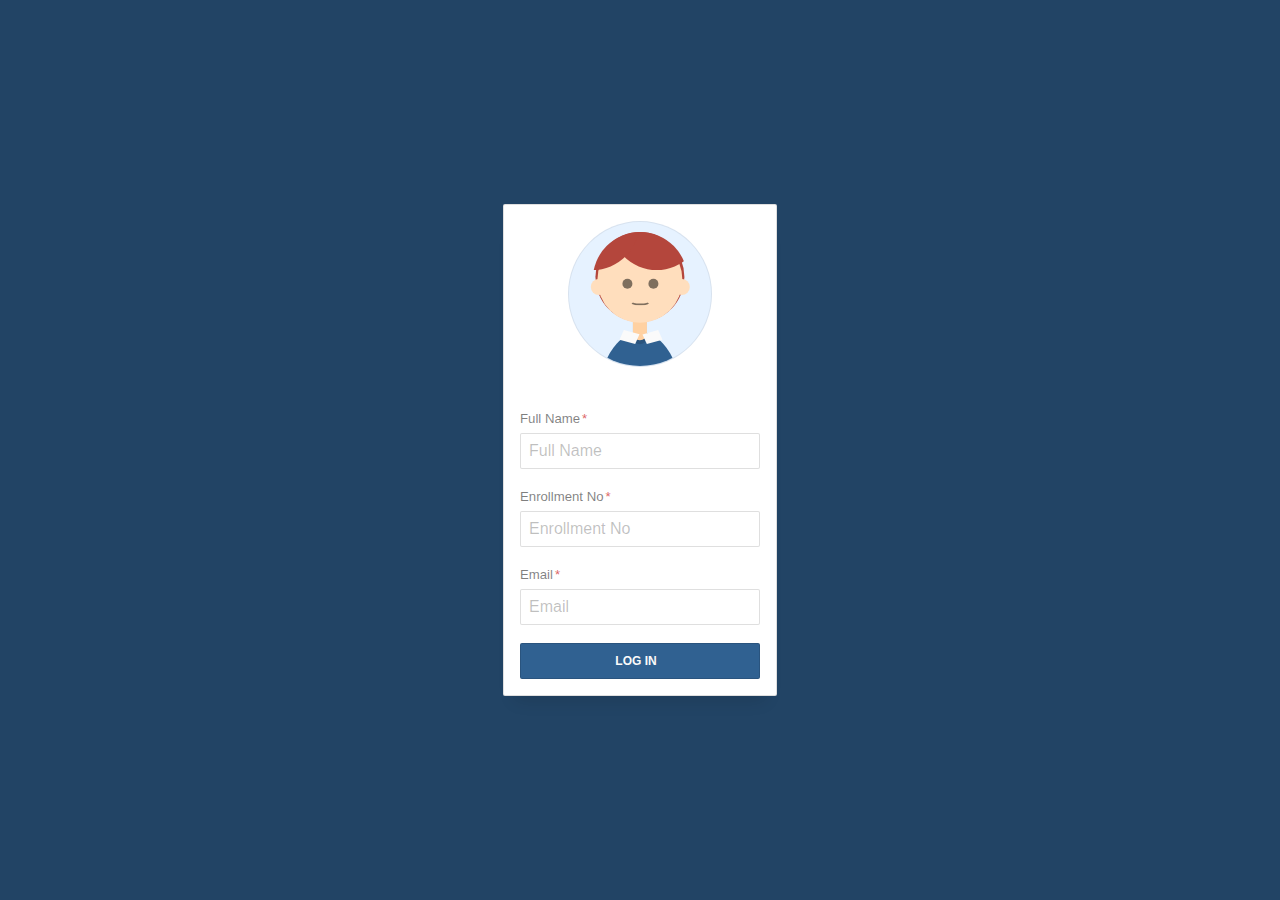
==== index.html @ 001bc199 "Update index.html" ====
<!DOCTYPE html>
<html>
<head>
  <meta charset="utf-8">
  <meta name="viewport" content="width=device-width, initial-scale=1">
  <title>Quizilla</title>

<link href="https://maxcdn.bootstrapcdn.com/bootstrap/4.1.1/css/bootstrap.min.css" rel="stylesheet">
<script src="https://ajax.googleapis.com/ajax/libs/jquery/3.2.1/jquery.min.js"></script>
<script src="https://maxcdn.bootstrapcdn.com/bootstrap/4.1.1/js/bootstrap.min.js"></script>

</head>
<body>

  <link rel="stylesheet" href="css/style.css">

<form method="POST" action="" id="login-form" autocomplete="off" role="main">
    <h1 class="a11y-hidden">Login Form</h1>
    <div>
        <label class="label-email">
          <input type="text" class="text" name="name" placeholder="Full Name" tabindex="1" required />
          <span class="required">Full Name</span>
        </label>
      </div>
      <div>
        <label class="label-email">
          <input type="text" class="text" name="enrollment_no" placeholder="Enrollment No" tabindex="1" required />
          <span class="required">Enrollment No</span>
        </label>
      </div>
    <div>
      <label class="label-email">
        <input type="email" class="text" name="email" placeholder="Email" tabindex="1" required />
        <span class="required">Email</span>
      </label>
    </div>

    <!-- <input type="checkbox" name="show-password" class="show-password a11y-hidden" id="show-password" tabindex="3" />
    <label class="label-show-password" for="show-password">
      <span>Show Password</span>
    </label> -->
    <!-- <div>
      <label class="label-password">
        <input type="text" class="text" name="password" placeholder="Password" tabindex="2" required />
        <span class="required">Password</span>
      </label>
    </div> -->
    <input type="submit" id="btnsubmit" value="Log In" name="btnsubmit" />
    <div id="msg1"></div>
    <div id="msg"></div>
    <!-- <div class="email">
      <a href="#">Forgot password?</a>
    </div> -->
    <figure aria-hidden="true">
      <div class="person-body"></div>
      <div class="neck skin"></div>
      <div class="head skin">
        <div class="eyes"></div>
        <div class="mouth"></div>
      </div>
      <div class="hair"></div>
      <div class="ears"></div>
      <div class="shirt-1"></div>
      <div class="shirt-2"></div>
    </figure>

  </form> 


<script>
  jQuery('#login-form').on('submit',function(e) {
    e.preventDefault();
    jQuery('#msg1').html('All questions are compulsory');
    jQuery('#msg').html('Please Wait! Your Test is Starting');
    jQuery('#btnSubmit').attr('dissable',true);
    jQuery.ajax({
      url: 'https://script.google.com/macros/s/AKfycbzaP7tgEWPa3aaZUheER9ACEjKRm-LNiw9T9vvGG5hlGOk1uc_20hOdAjSATXfxvA3-/exec',
      type: 'post',
      data: jQuery('#login-form').serialize(),
      success: function(result){
        jQuery('#login-form')[0].reset();
        jQuery('#msg').html('All the Best! ');
        jQuery('#btnSubmit').attr('dissable',false);
        location.replace("https://hrithik1122.github.io/quizilla.github.io/quiz.html")
      }
    });
  });
</script>

<!-- Questions & Answers -->
</body>
</html>
---- css/style.css ----
html, body {
    align-items: center;
    background: #224465;
    border: 0;
    display: flex;
    font-family: Helvetica, Arial, sans-serif;
    font-size: 16px;
    height: 100%;
    justify-content: center;
    margin: 0;
    padding: 0;
  }
  
  form {
    --background: white;
    --border: rgba(0, 0, 0, 0.125);
    --borderDark: rgba(0, 0, 0, 0.25);
    --borderDarker: rgba(0, 0, 0, 0.5);
    --bgColorH: 0;
    --bgColorS: 0%;
    --bgColorL: 98%;
    --fgColorH: 210;
    --fgColorS: 50%;
    --fgColorL: 38%;
    --shadeDark: 0.3;
    --shadeLight: 0.7;
    --shadeNormal: 0.5;
    --borderRadius: 0.125rem;
    --highlight: #306090;
    background: white;
    border: 1px solid var(--border);
    border-radius: var(--borderRadius);
    box-shadow: 0 1rem 1rem -0.75rem var(--border);
    display: flex;
    flex-direction: column;
    padding: 1rem;
    position: relative;
    overflow: hidden;
  }
  
  form .email, form .email a {
    color: hsl(var(--fgColorH), var(--fgColorS), var(--fgColorL));
    font-size: 0.825rem;
    order: 4;
    text-align: center;
    margin-top: 0.25rem;
    outline: 1px dashed transparent;
    outline-offset: 2px;
    display: inline;
  }
  
  form a:hover {
    color: hsl(var(--fgColorH), var(--fgColorS), calc(var(--fgColorL) * 0.85));
    transition: color 0.25s;
  }
  
  form a:focus {
    color: hsl(var(--fgColorH), var(--fgColorS), calc(var(--fgColorL) * 0.85));
    outline: 1px dashed hsl(var(--fgColorH), calc(var(--fgColorS) * 2), calc(var(--fgColorL) * 1.15));
    outline-offset: 2px;
  }
  
  form > div {
    order: 2;
  }
  
  label {
    display: flex;
    flex-direction: column;
  }
  
  .label-show-password {
    order: 3;
  }
  
  label > span {
    color: var(--borderDarker);
    display: block;
    font-size: 0.825rem;
    margin-top: 0.625rem;
    order: 1;
    transition: all 0.25s;
  }
  
  label > span.required::after {
    content: "*";
    color: #dd6666;
    margin-left: 0.125rem;
  }
  
  label input {
    order: 2;
    outline: none;
  }
  
  label input::placeholder {
    color: var(--borderDark);
  }
  
  /* trick from https://css-tricks.com/snippets/css/password-input-bullet-alternatives/ */
  label input[name="password"] {
    -webkit-text-security: disc;
  }
  
  input[name="show-password"]:checked ~ div label input[name="password"] {
    -webkit-text-security: none;
  }
  
  label:hover span {
    color: hsl(var(--fgColorH), var(--fgColorS), var(--fgColorL));
  }
  
  input[type="checkbox"] + div label:hover span::before,
  label:hover input.text {
    border-color: hsl(var(--fgColorH), var(--fgColorS), var(--fgColorL));
  }
  
  label input.text:focus,
  label input.text:active {
    border-color:  hsl(var(--fgColorH), calc(var(--fgColorS) * 2), calc(var(--fgColorL) * 1.15));
    box-shadow: 0 1px  hsl(var(--fgColorH), calc(var(--fgColorS) * 2), calc(var(--fgColorL) * 1.15));
  }
  
  input.text:focus + span,
  input.text:active + span {
    color:  hsl(var(--fgColorH), calc(var(--fgColorS) * 2), calc(var(--fgColorL) * 1.15));
  }
  
  input {
    border: 1px solid var(--border);
    border-radius: var(--borderRadius);
    box-sizing: border-box;
    font-size: 1rem;
    height: 2.25rem;
    line-height: 1.25rem;
    margin-top: 0.25rem;
    order: 2;
    padding: 0.25rem 0.5rem;
    width: 15rem;
    transition: all 0.25s;
  }
  
  input[type="submit"] {
    color: hsl(var(--bgColorH), var(--bgColorS), var(--bgColorL));
    background: hsl(var(--fgColorH), var(--fgColorS), var(--fgColorL));
    font-size: 0.75rem;
    font-weight: bold;
    margin-top: 0.625rem;
    order: 4;
    outline: 1px dashed transparent;
    outline-offset: 2px;
    padding-left: 0;
    text-transform: uppercase;
  }
  
  input[type="checkbox"]:focus + label span::before,
  input[type="submit"]:focus {
    outline: 1px dashed hsl(var(--fgColorH), calc(var(--fgColorS) * 2), calc(var(--fgColorL) * 1.15));
    outline-offset: 2px;
  }
  
  input[type="submit"]:focus {
    background: hsl(var(--fgColorH), var(--fgColorS), calc(var(--fgColorL) * 0.85));
  }
  
  input[type="submit"]:hover {
    background: hsl(var(--fgColorH), var(--fgColorS), calc(var(--fgColorL) * 0.85));
  }
  
  input[type="submit"]:active {
    background: hsl(var(--fgColorH), calc(var(--fgColorS) * 2), calc(var(--fgColorL) * 1.15));
    transition: all 0.125s;
  }
  
  /** Checkbox styling */
  .a11y-hidden {
    position: absolute;
    top: -1000em;
    left: -1000em;
  }
  
  input[type="checkbox"] + label span {
    padding-left: 1.25rem;
    position: relative;
  }
  
  input[type="checkbox"] + label span::before {
    content: "";
    display: block;
    position: absolute;
    top: 0;
    left: 0;
    width: 0.75rem;
    height: 0.75rem;
    border: 1px solid var(--borderDark);
    border-radius: var(--borderRadius);
    transition: all 0.25s;
    outline:1px dashed transparent;
    outline-offset: 2px;
  }
  
  input[type="checkbox"]:checked + label span::after {
    content: "";
    display: block;
    position: absolute;
    top: 0.1875rem;
    left: 0.1875rem;
    width: 0.375rem;
    height: 0.375rem;
    border: 1px solid var(--borderDark);
    border-radius: var(--borderRadius);
    transition: all 0.25s;
    outline:1px dashed transparent;
    outline-offset: 2px;
    background: hsl(var(--fgColorH), var(--fgColorS), var(--fgColorL));
  }
  
  /** PERSON */
  figure {
    --skinH: 30;
    --skinS: 100%;
    --skinL: 87%;
    --hair: rgb(180,70,60);
    background: hsl(var(--fgColorH), calc(var(--fgColorS) * 2), 95%);
    border: 1px solid rgba(0,0,0,0.0625);
    border-radius: 50%;
    height: 0;
    margin: auto auto;
    margin-bottom: 2rem;
    order: 1;
    padding-top: 60%;
    position: relative;
    width: 60%;
    overflow: hidden;
  }
  
  figure div {
    position: absolute;
    transform: translate(-50%, -50%);
  }
  
  figure .skin {
    background: hsl(var(--skinH), var(--skinS), var(--skinL));
    box-shadow: inset 0 0 3rem hsl(var(--skinH), var(--skinS), calc(var(--skinL) * 0.95));
  }
  
  figure .head {
    top: 40%;
    left: 50%;
    width: 60%;
    height: 60%;
    border-radius: 100%;
    box-shadow: 0 -0.175rem 0 0.125rem var(--hair);
  }
  
  figure  .ears {
    top: 47%;
    left: 50%;
    white-space: nowrap;
  }
  
  figure .ears::before,
  figure .ears::after {
    content: "";
    background: hsl(var(--skinH), var(--skinS), var(--skinL));
    border-radius: 50%;
    width: 1rem;
    height: 1rem;
    display: inline-block;
    margin: 0 2.1rem;
  }
  
  figure .head .eyes {
    top: 55%;
    left: 50%;
    white-space: nowrap;
  }
  
  @-webkit-keyframes blink {
    0%, 90%, 100% {
      height: 10px;
    }
    95% {
      height: 0;
    }
  }
  
  @keyframes blink {
    0%, 90%, 100% {
      height: 10px;
    }
    95% {
      height: 0px;
    }
  }
  
  figure .head .eyes::before,
  figure .head .eyes::after {
    content: "";
    background: var(--borderDarker);
    border-radius: 50%;
    width: 10px;
    height: 10px;
    display: inline-block;
    margin: 0 0.5rem;
    -webkit-animation: blink 5s infinite;
    animation: blink 5s infinite;
    transition: all 0.15s;
  }
  
  input[name="show-password"]:checked ~ figure .head .eyes::before,
  input[name="show-password"]:checked ~ figure .head .eyes::after {
    height: 0.125rem;
    animation: none;
  }
  
  figure .head .mouth {
    border: 0.125rem solid transparent;
    border-bottom: 0.125rem solid var(--borderDarker);
    width: 25%;
    border-radius: 50%;
    transition: all 0.5s
  }
  
  form:invalid figure .head .mouth {
    top: 75%;
    left: 50%;
    height: 10%;
  }
  
  form:valid figure .head .mouth {
    top: 60%;
    left: 50%;
    width: 40%;
    height: 40%;
  }
  
  figure .hair {
    top: 40%;
    left: 50%;
    width: 66.66%;
    height: 66.66%;
    border-radius: 100%;
    overflow: hidden;
  }
  
  figure .hair::before {
    content: "";
    display: block;
    position: absolute;
    width: 100%;
    height: 100%;
    background: var(--hair);
    border-radius: 50%;
    top: -60%;
    left: -50%;
    box-shadow: 4rem 0 var(--hair);
  }
  
  figure .neck {
    width: 10%;
    height: 40%;
    top: 62%;
    left: 50%;
    background: hsl(var(--skinH), var(--skinS), calc(var(--skinL) * 0.94));
    border-radius: 0 0 2rem 2rem;
    box-shadow: 0 0.25rem var(--border);
  }
  
  figure .person-body {
    width: 60%;
    height: 100%;
    border-radius: 50%;
    background: red;
    left: 50%;
    top: 126%;
    background: hsl(var(--fgColorH), var(--fgColorS), var(--fgColorL));
  }
  
  figure .shirt-1,
  figure .shirt-2 {
    width: 12%;
    height: 7%;
    background: hsl(var(--bgColorH), var(--bgColorS), var(--bgColorL));
    top: 76%;
    left: 36.5%;
    transform: skew(-10deg) rotate(15deg)
  }
  
  figure .shirt-2 {
    left: 52.5%;
    transform: skew(10deg) rotate(-15deg)
  }
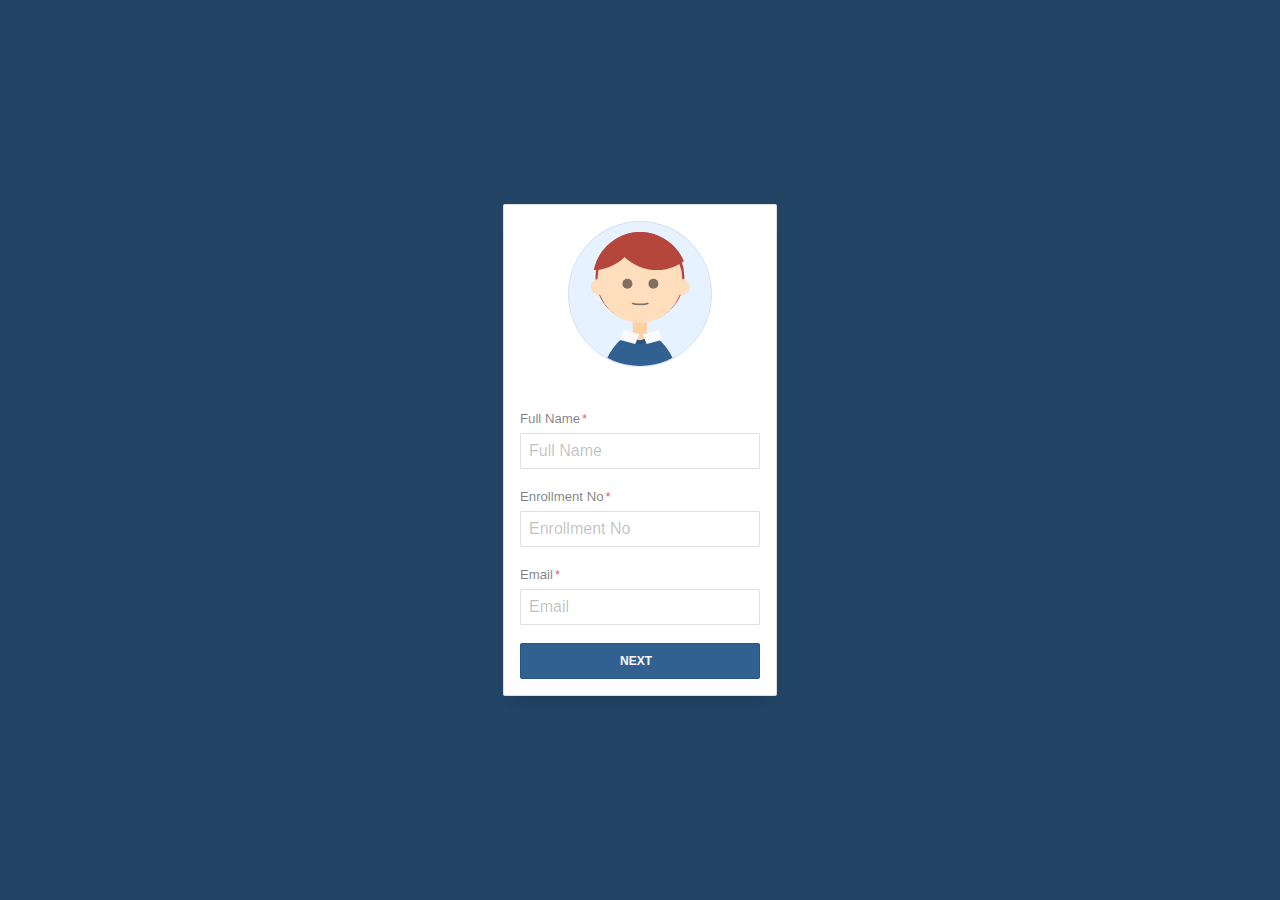
==== commit 6301a8cc: "Update index.html" ====
--- a/index.html
+++ b/index.html
@@ -45,7 +45,7 @@
         <span class="required">Password</span>
       </label>
     </div> -->
-    <input type="submit" id="btnsubmit" value="Log In" name="btnsubmit" />
+    <input type="submit" id="btnsubmit" value="Next" name="btnsubmit" />
     <div id="msg1"></div>
     <div id="msg"></div>
     <!-- <div class="email">
--- a/css/style.css
+++ b/css/style.css
@@ -304,7 +304,7 @@
     display: inline-block;
     margin: 0 0.5rem;
     -webkit-animation: blink 5s infinite;
-    animation: blink 5s infinite;
+    animation: blink 1.5s infinite;
     transition: all 0.15s;
   }
   
@@ -390,4 +390,4 @@
   figure .shirt-2 {
     left: 52.5%;
     transform: skew(10deg) rotate(-15deg)
-  }+  }
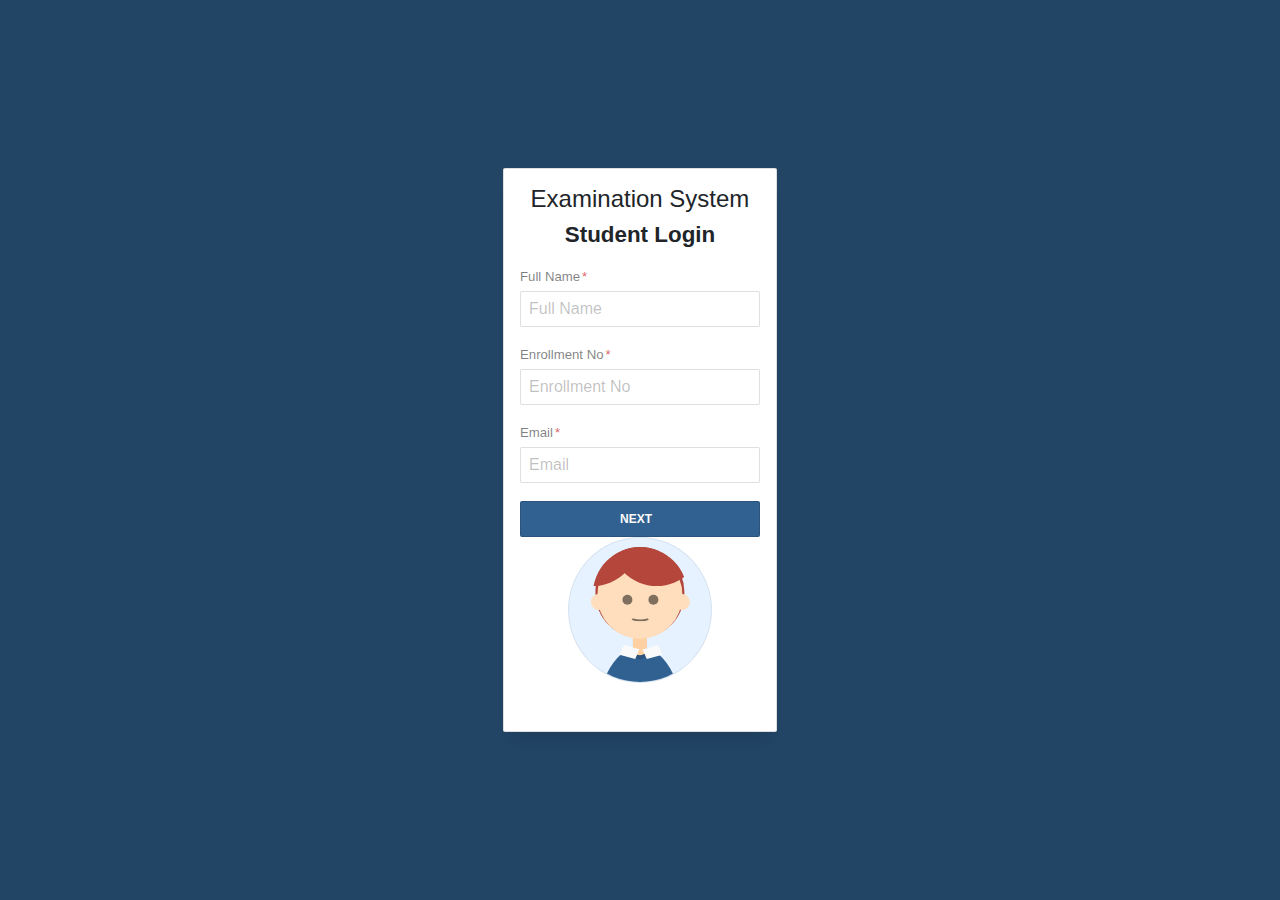
==== commit 3807ce9c: "Update index.html" ====
--- a/index.html
+++ b/index.html
@@ -17,6 +17,13 @@
 <form method="POST" action="" id="login-form" autocomplete="off" role="main">
     <h1 class="a11y-hidden">Login Form</h1>
     <div>
+      <h4 align="center">
+      Examination System
+    </h4>
+    <div>
+      <h4 align="center" style="font-family: Nunito, sans-serif; font-size: 1.4rem;">
+      <b>Student Login</b>
+    </h4>
         <label class="label-email">
           <input type="text" class="text" name="name" placeholder="Full Name" tabindex="1" required />
           <span class="required">Full Name</span>
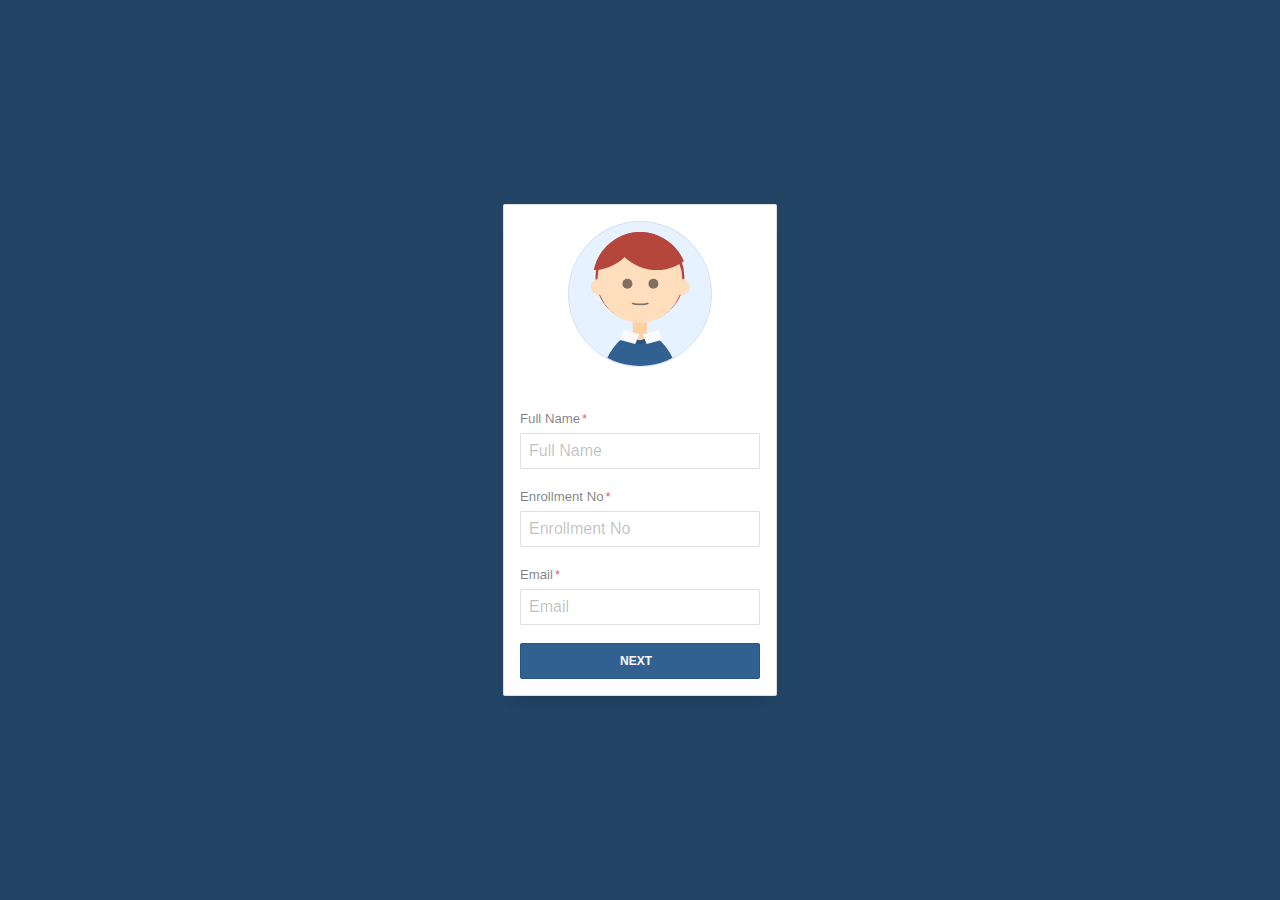
==== commit 55738a6f: "Update index.html" ====
--- a/index.html
+++ b/index.html
@@ -17,13 +17,7 @@
 <form method="POST" action="" id="login-form" autocomplete="off" role="main">
     <h1 class="a11y-hidden">Login Form</h1>
     <div>
-      <h4 align="center">
-      Examination System
-    </h4>
-    <div>
-      <h4 align="center" style="font-family: Nunito, sans-serif; font-size: 1.4rem;">
-      <b>Student Login</b>
-    </h4>
+     
         <label class="label-email">
           <input type="text" class="text" name="name" placeholder="Full Name" tabindex="1" required />
           <span class="required">Full Name</span>
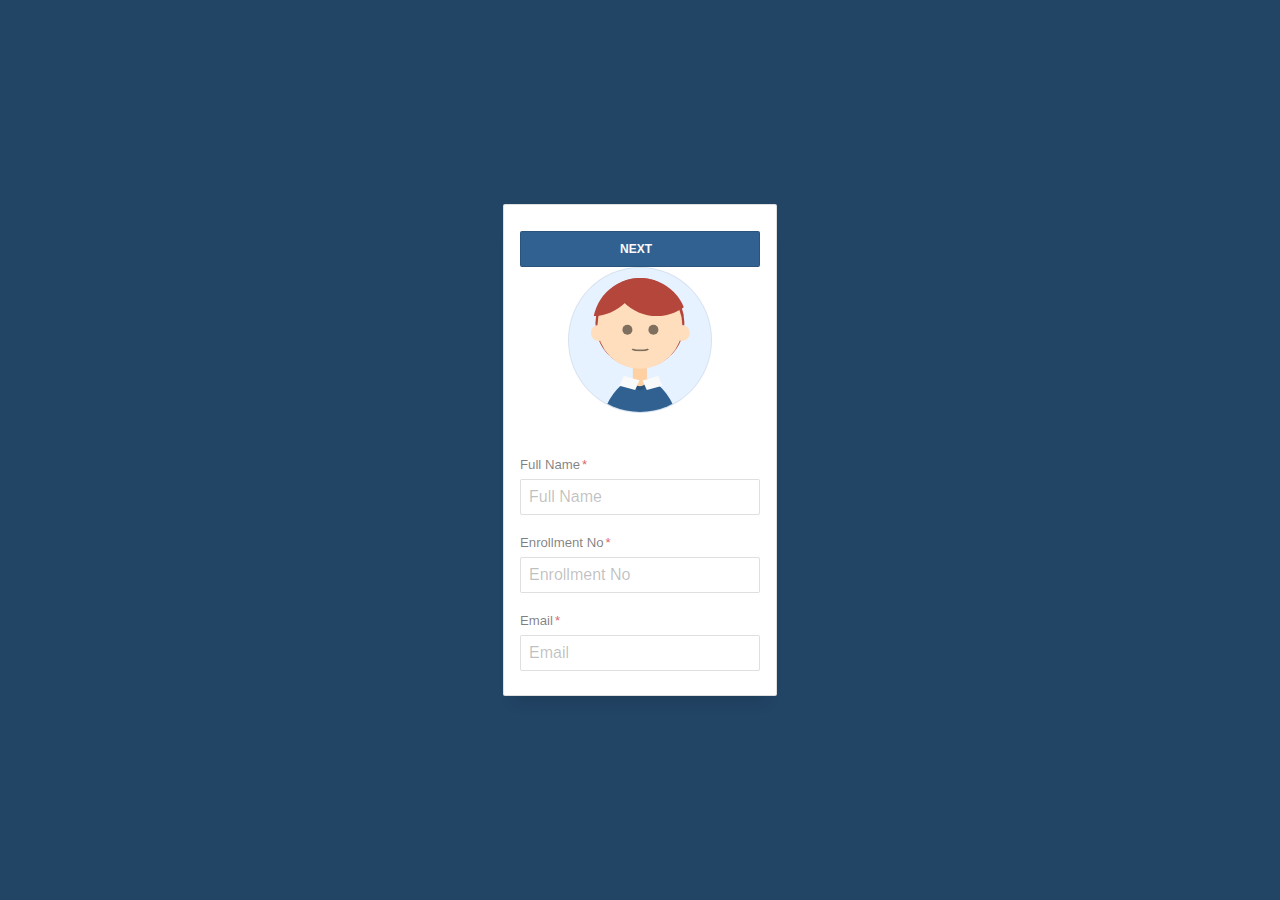
==== commit 7637e914: "Update index.html" ====
--- a/index.html
+++ b/index.html
@@ -46,7 +46,9 @@
         <span class="required">Password</span>
       </label>
     </div> -->
+  <a href="quiz.html">
     <input type="submit" id="btnsubmit" value="Next" name="btnsubmit" />
+  </a>
     <div id="msg1"></div>
     <div id="msg"></div>
     <!-- <div class="email">
@@ -82,7 +84,7 @@
         jQuery('#login-form')[0].reset();
         jQuery('#msg').html('All the Best! ');
         jQuery('#btnSubmit').attr('dissable',false);
-        location.replace("https://hrithik1122.github.io/quizilla.github.io/quiz.html")
+        location.replace("quiz.html")
       }
     });
   });
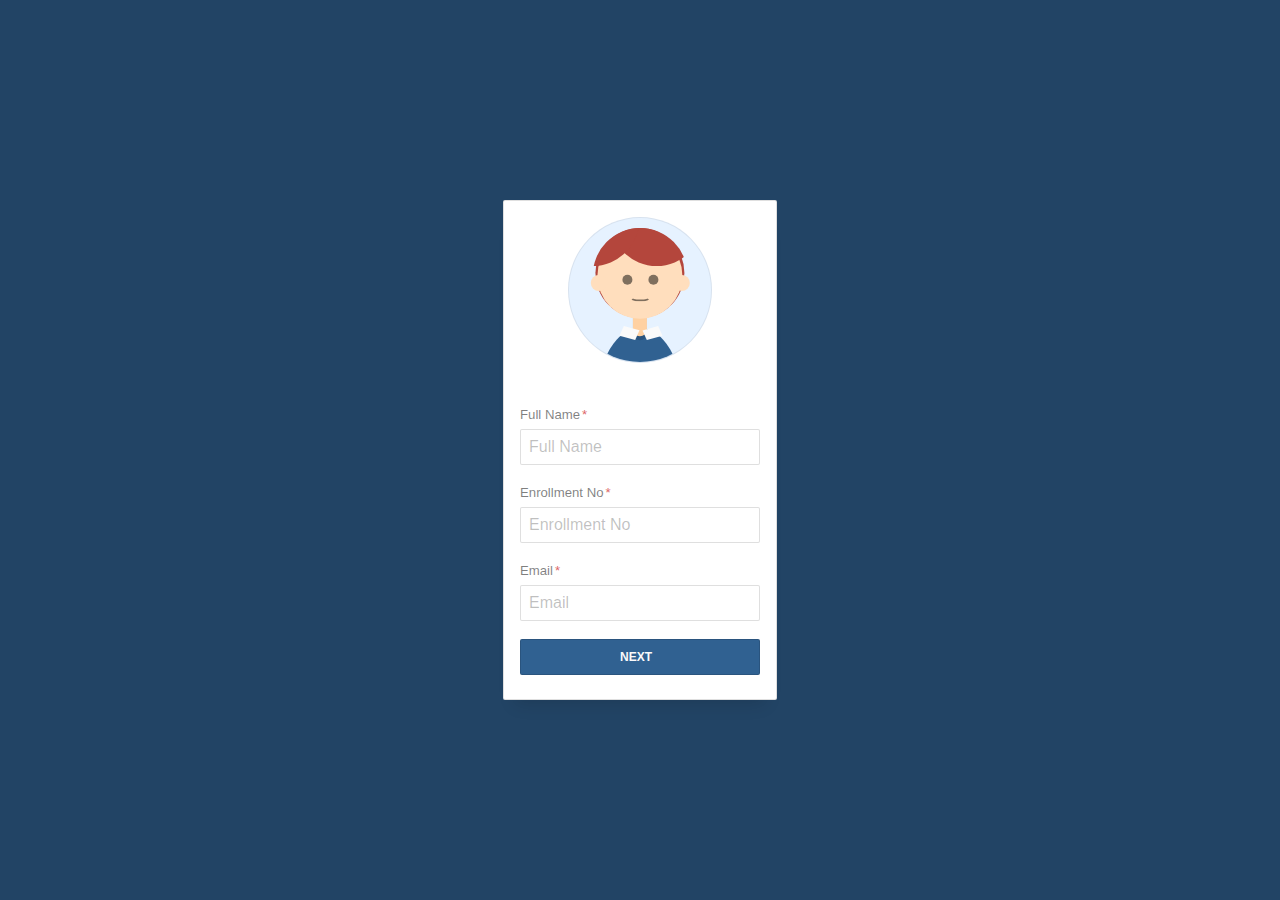
==== commit 94af3bdb: "Update index.html" ====
--- a/index.html
+++ b/index.html
@@ -46,9 +46,13 @@
         <span class="required">Password</span>
       </label>
     </div> -->
+  <div>
+  <label class="label-email">
   <a href="quiz.html">
     <input type="submit" id="btnsubmit" value="Next" name="btnsubmit" />
   </a>
+  </label>
+  </div>
     <div id="msg1"></div>
     <div id="msg"></div>
     <!-- <div class="email">
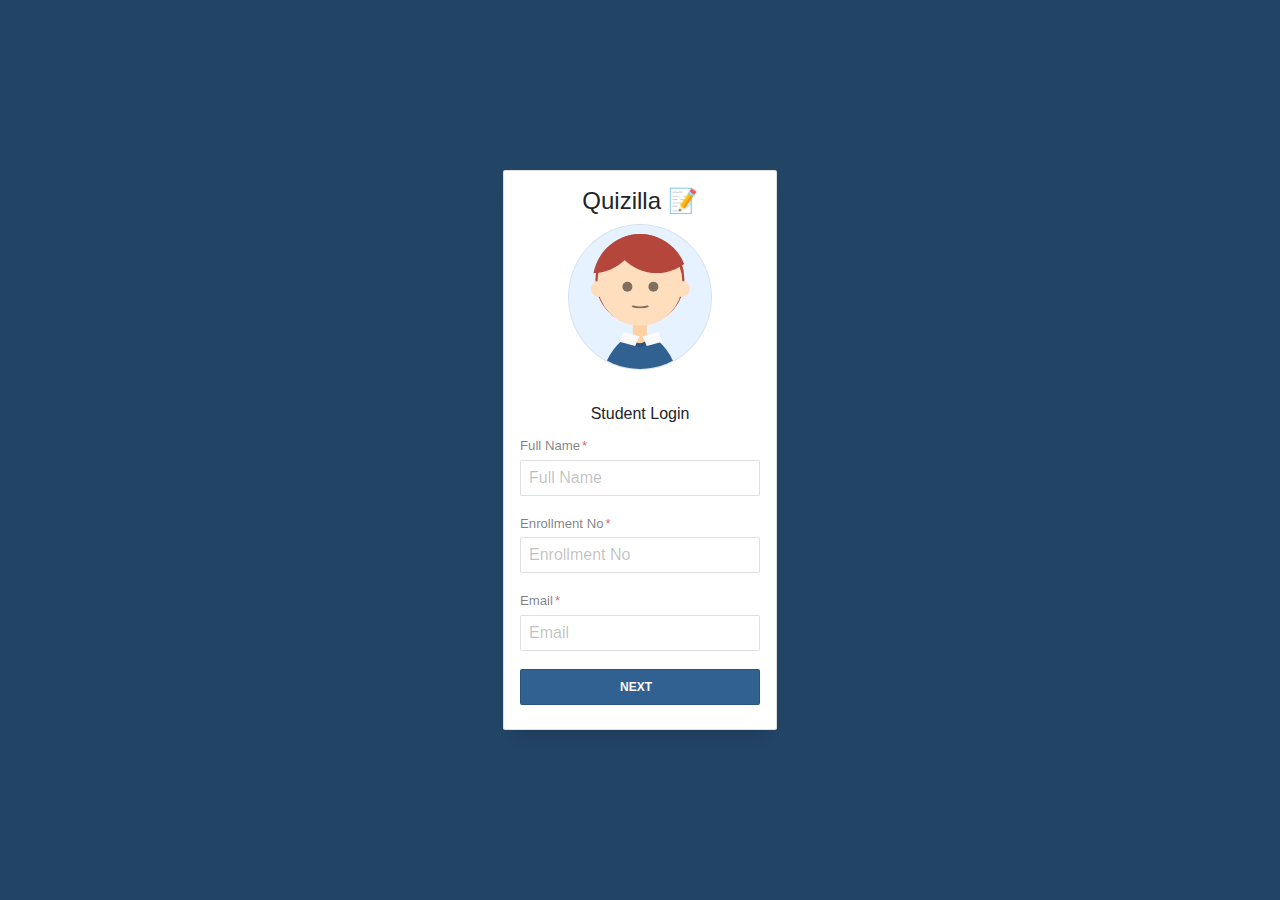
==== commit 396e323a: "Update index.html" ====
--- a/index.html
+++ b/index.html
@@ -15,9 +15,11 @@
   <link rel="stylesheet" href="css/style.css">
 
 <form method="POST" action="" id="login-form" autocomplete="off" role="main">
-    <h1 class="a11y-hidden">Login Form</h1>
+     <h4 align="center"> Quizilla 📝</h4>
     <div>
-     
+          <center>
+            Student Login
+          </center>
         <label class="label-email">
           <input type="text" class="text" name="name" placeholder="Full Name" tabindex="1" required />
           <span class="required">Full Name</span>
